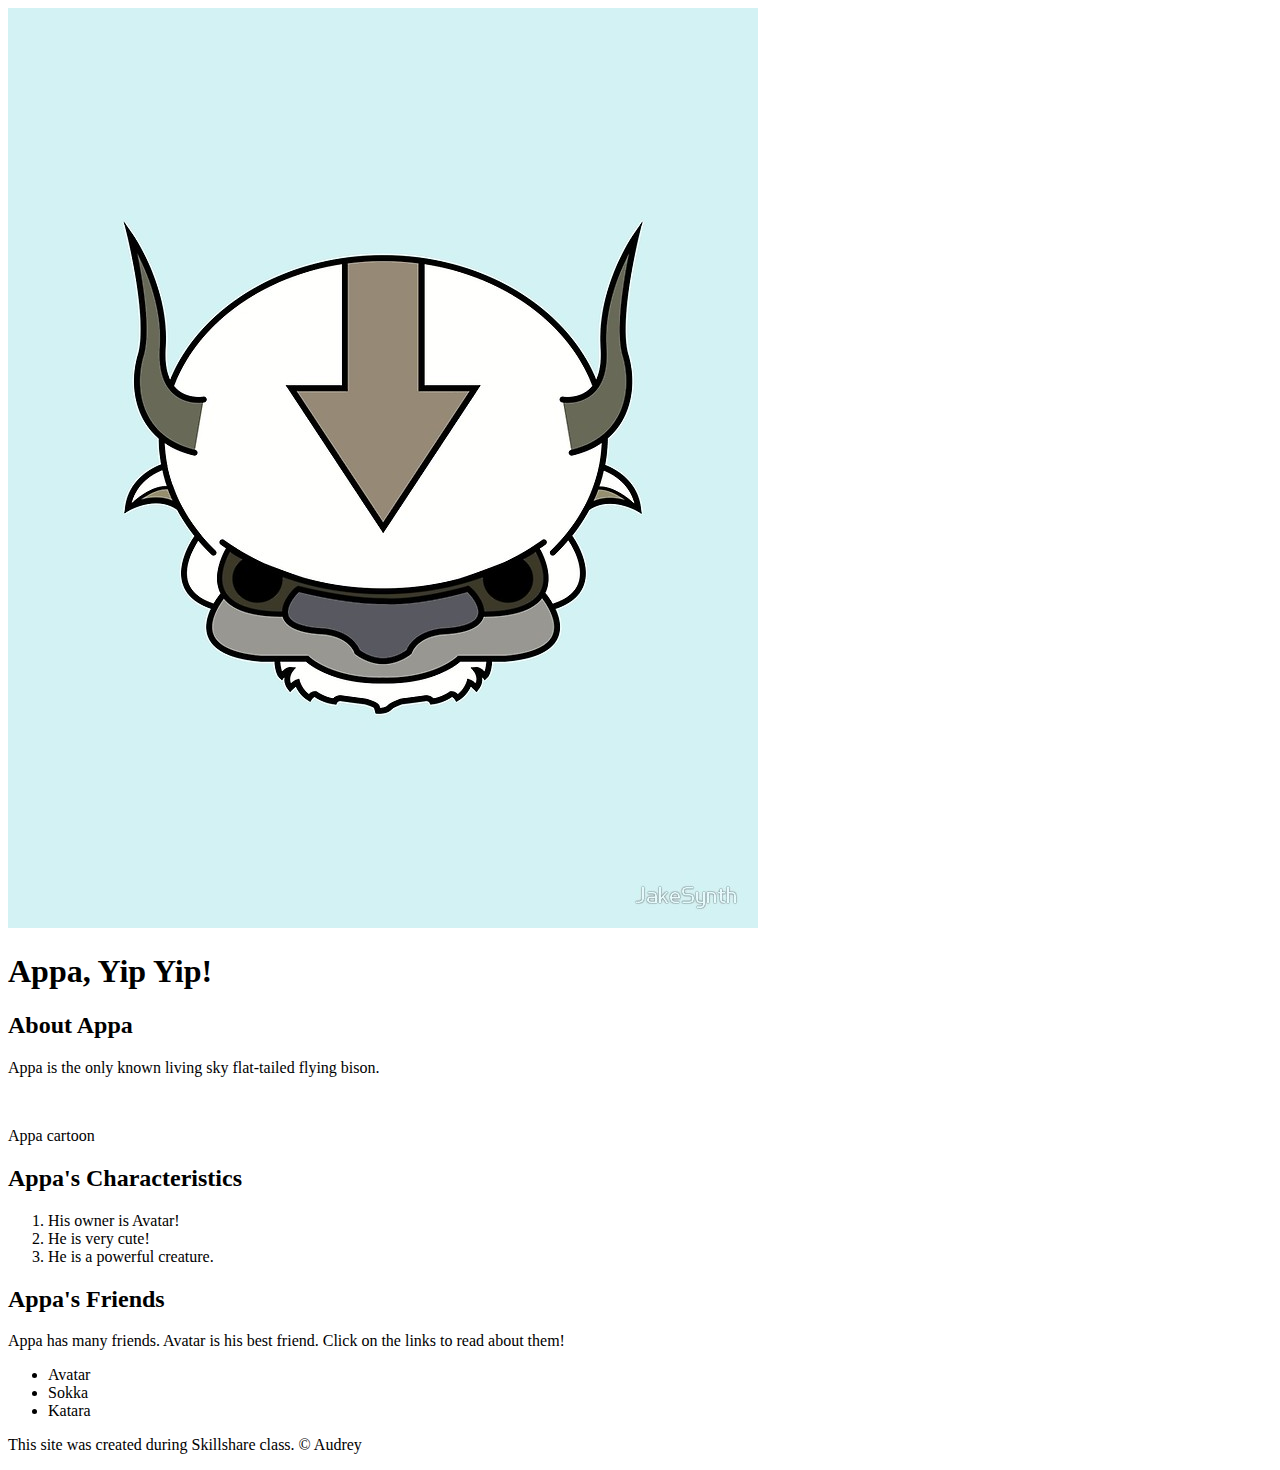
==== index.html @ 868344bf "Added more elements and changed pictures" ====
<!DOCTYPE html>
<html>
<head>
    <meta charset='utf-8'>
    <meta http-equiv='X-UA-Compatible' content='IE=edge'>
    <title>Appa, Yip Yip!</title>
    <meta name='viewport' content='width=device-width, initial-scale=1'>
    <link rel='stylesheet' type='text/css' media='screen' href='main.css'>
    <script src='main.js'></script>
</head>
<body>
    <!-- Header element -->
    <header> 
        <img src="Appa 2.jpg">
        <h1>Appa, Yip Yip!</h1> 
    </header> 

    <!-- Main Element -->
    <main>
        <h2>About Appa</h2>
        <p> Appa is the only known living sky flat-tailed flying bison. </p>
        <img scr="Appa.jpg">
        <p>Appa cartoon</p>

        <!--Characteristics-->
        <h2>Appa's Characteristics</h2>
        <ol>
            <li>His owner is Avatar!</li>
            <li>He is very cute!</li>
            <li>He is a powerful creature.</li>
        </ol>
        <h2>Appa's Friends</h2>
        <p>Appa has many friends. Avatar is his best friend. Click on the links to read about them!</p>
        <ul>
            <li><a href ="https://avatar.fandom.com/wiki/Aang"></a>Avatar</li>
            <li><a href ="https://avatar.fandom.com/wiki/Sokka"></a>Sokka</li>
            <li><a href ="https://avatar.fandom.com/wiki/Katara"></a>Katara</li>
        </ul>
    </main>

    <!--Footer element-->
    <footer>
        <p>This site was created during Skillshare class. &copy; Audrey</p>
    </footer>
</body>
</html>
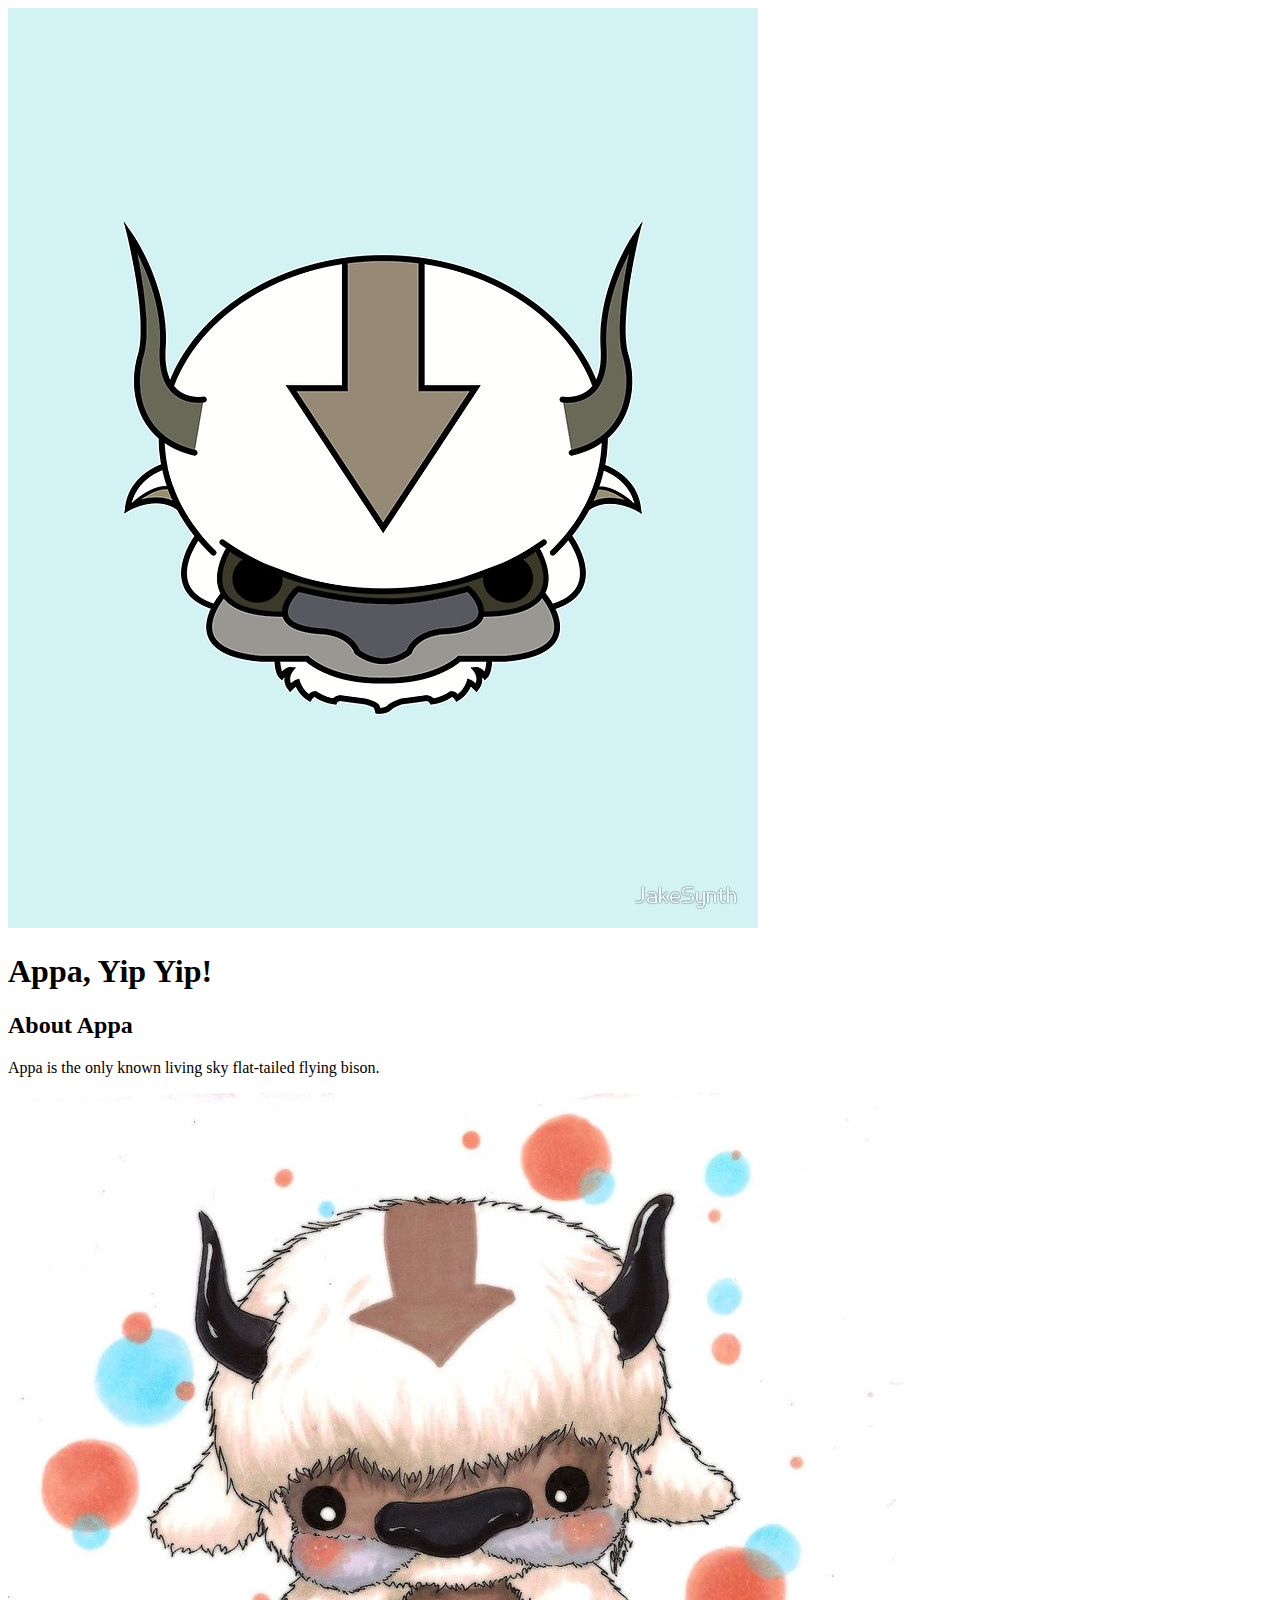
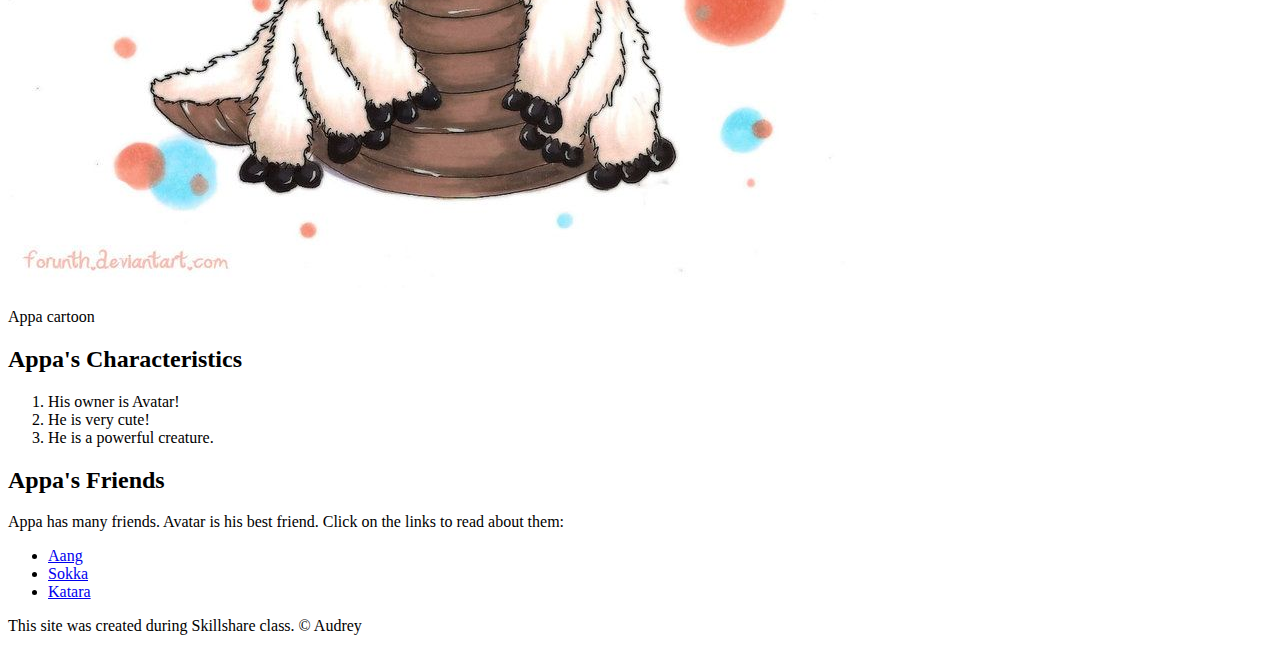
==== commit 4abd685a: "fix some issues" ====
--- a/index.html
+++ b/index.html
@@ -19,22 +19,23 @@
     <main>
         <h2>About Appa</h2>
         <p> Appa is the only known living sky flat-tailed flying bison. </p>
-        <img scr="Appa.jpg">
+        <img src="Appa.jpg">
         <p>Appa cartoon</p>
 
-        <!--Characteristics-->
+        <!--Characteristics-->  
         <h2>Appa's Characteristics</h2>
         <ol>
             <li>His owner is Avatar!</li>
             <li>He is very cute!</li>
             <li>He is a powerful creature.</li>
         </ol>
+
         <h2>Appa's Friends</h2>
-        <p>Appa has many friends. Avatar is his best friend. Click on the links to read about them!</p>
+        <p>Appa has many friends. Avatar is his best friend. Click on the links to read about them: </p>
         <ul>
-            <li><a href ="https://avatar.fandom.com/wiki/Aang"></a>Avatar</li>
-            <li><a href ="https://avatar.fandom.com/wiki/Sokka"></a>Sokka</li>
-            <li><a href ="https://avatar.fandom.com/wiki/Katara"></a>Katara</li>
+            <li><a target="_blank" href ="https://avatar.fandom.com/wiki/Aang">Aang</a></li>
+            <li><a target="_blank" href ="https://avatar.fandom.com/wiki/Sokka">Sokka</a></li>
+            <li><a target="_blank" href ="https://avatar.fandom.com/wiki/Katara">Katara</a></li>
         </ul>
     </main>
 
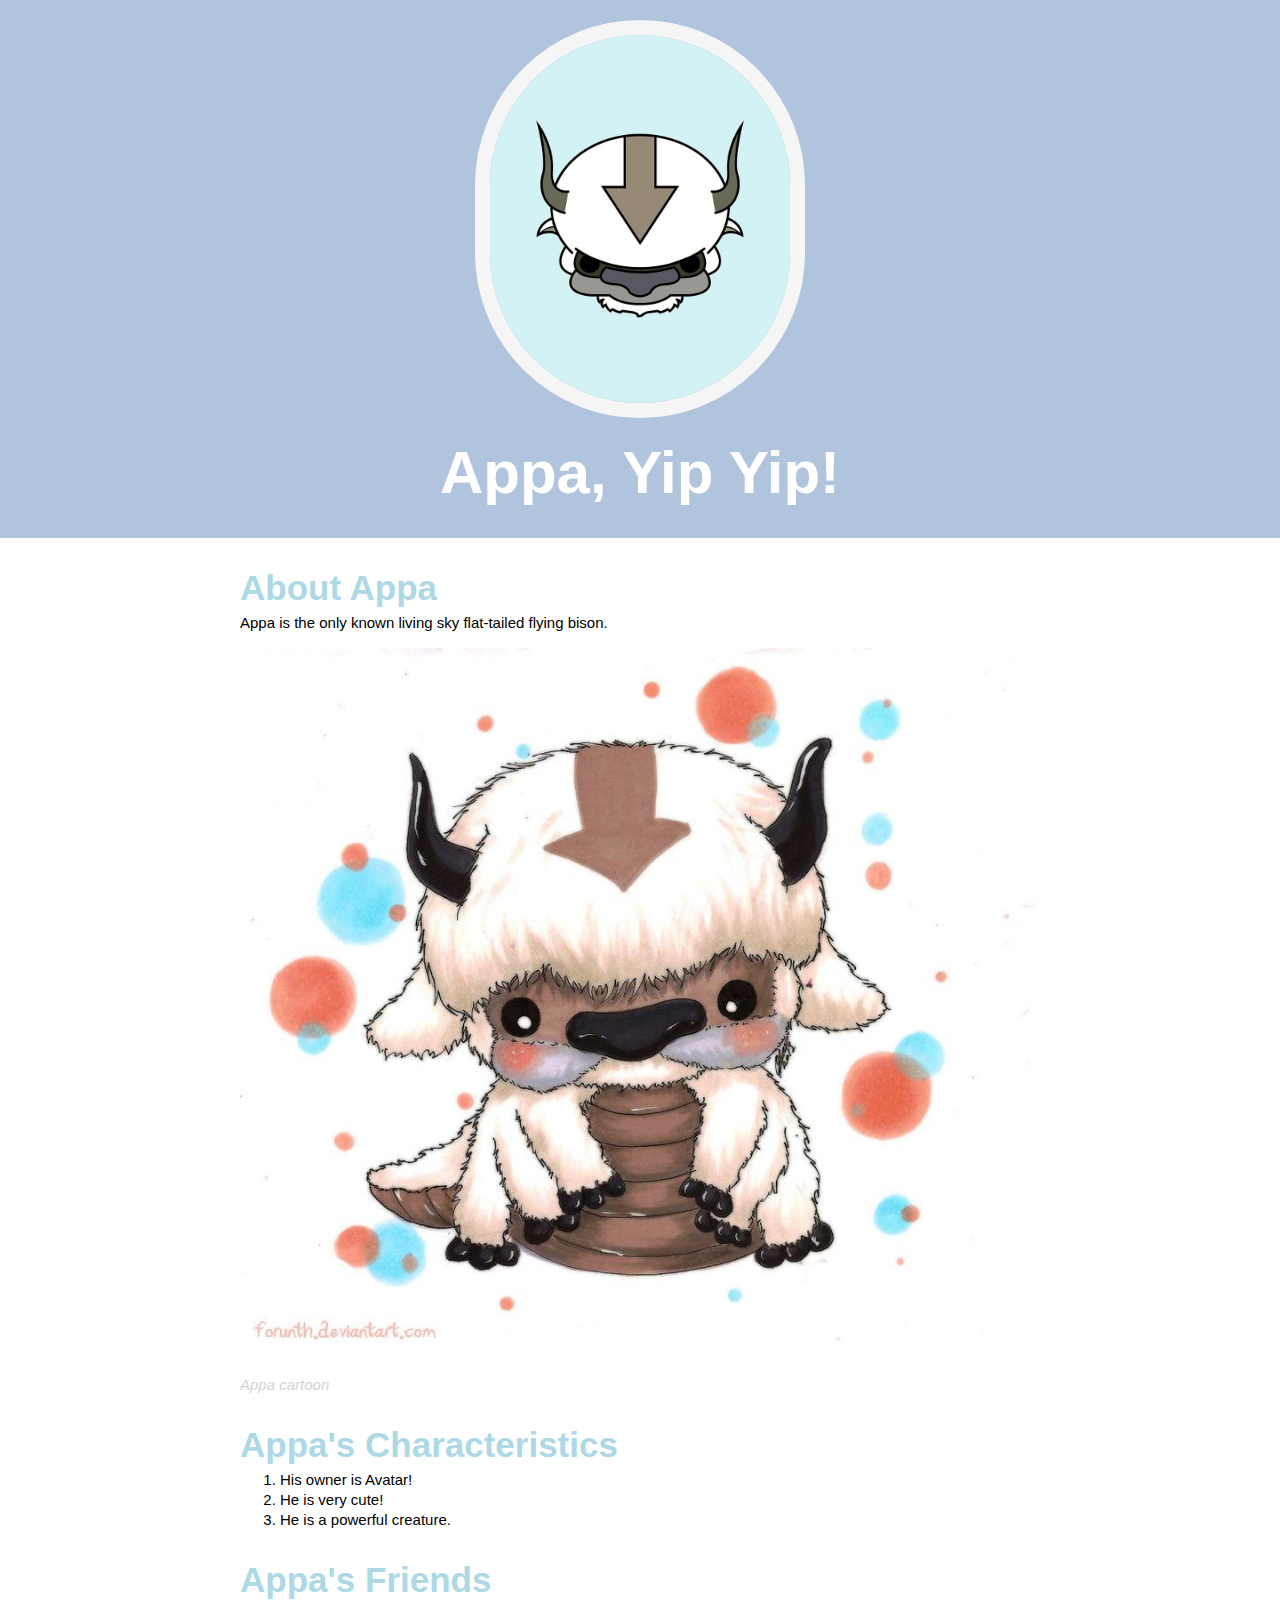
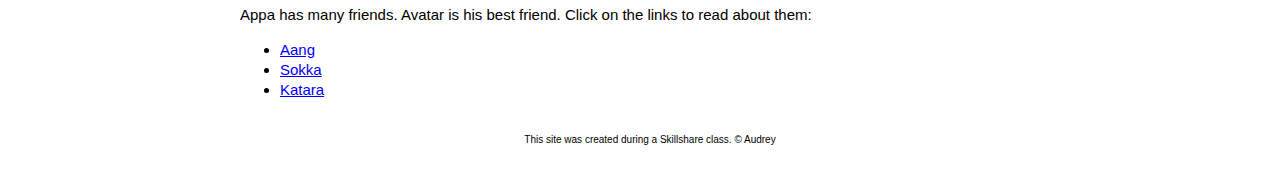
==== commit d3cbf080: "created the CSS" ====
--- a/index.html
+++ b/index.html
@@ -1,12 +1,9 @@
 <!DOCTYPE html>
 <html>
 <head>
-    <meta charset='utf-8'>
-    <meta http-equiv='X-UA-Compatible' content='IE=edge'>
     <title>Appa, Yip Yip!</title>
-    <meta name='viewport' content='width=device-width, initial-scale=1'>
-    <link rel='stylesheet' type='text/css' media='screen' href='main.css'>
-    <script src='main.js'></script>
+    <link rel="icon" href="Appa 2.jpg">
+    <link rel="stylesheet" type="text/css" href="css/hero.css">
 </head>
 <body>
     <!-- Header element -->
@@ -20,7 +17,7 @@
         <h2>About Appa</h2>
         <p> Appa is the only known living sky flat-tailed flying bison. </p>
         <img src="Appa.jpg">
-        <p>Appa cartoon</p>
+        <p class="caption">Appa cartoon</p>
 
         <!--Characteristics-->  
         <h2>Appa's Characteristics</h2>
@@ -41,7 +38,7 @@
 
     <!--Footer element-->
     <footer>
-        <p>This site was created during Skillshare class. &copy; Audrey</p>
+        <p>This site was created during a Skillshare class. &copy; Audrey</p>
     </footer>
 </body>
 </html> --- a/css/hero.css
+++ b/css/hero.css
@@ -0,0 +1,64 @@
+body{
+    margin: 0;
+    font-family: Arial, Helvetica, sans-serif;
+    font-size: 15px;
+    line-height: 20px;
+}
+
+header{
+    background-color: lightsteelblue;
+    text-align: center;
+    padding-top: 20px;
+    padding-bottom: 15px;
+}
+
+h1, h2{
+    font-family: Arial, Helvetica, sans-serif;
+}
+
+header h1{
+    color: white; 
+    font-size: 60px;
+}
+
+header img{
+    border-radius: 700px;
+    width: 300px;
+    border: 15px solid whitesmoke;
+}
+
+main{
+    max-width: 800px;
+    margin: 0 auto;
+    padding: 0 20px;
+}
+
+main img{
+    max-width: 100%;
+}
+
+h2{
+    font-size: 35px;
+    color: lightblue;
+    margin: 40px 0 10px;
+}
+
+a{
+    color: blue;
+}
+
+a:hover{
+    color: lightslategray; 
+}
+
+footer{
+    font-size: 10px;
+    padding-left: 20px;
+    line-height: 50px;
+    text-align: center;
+}
+
+p.caption{
+    color: lightgrey;
+    font-style: italic;
+}